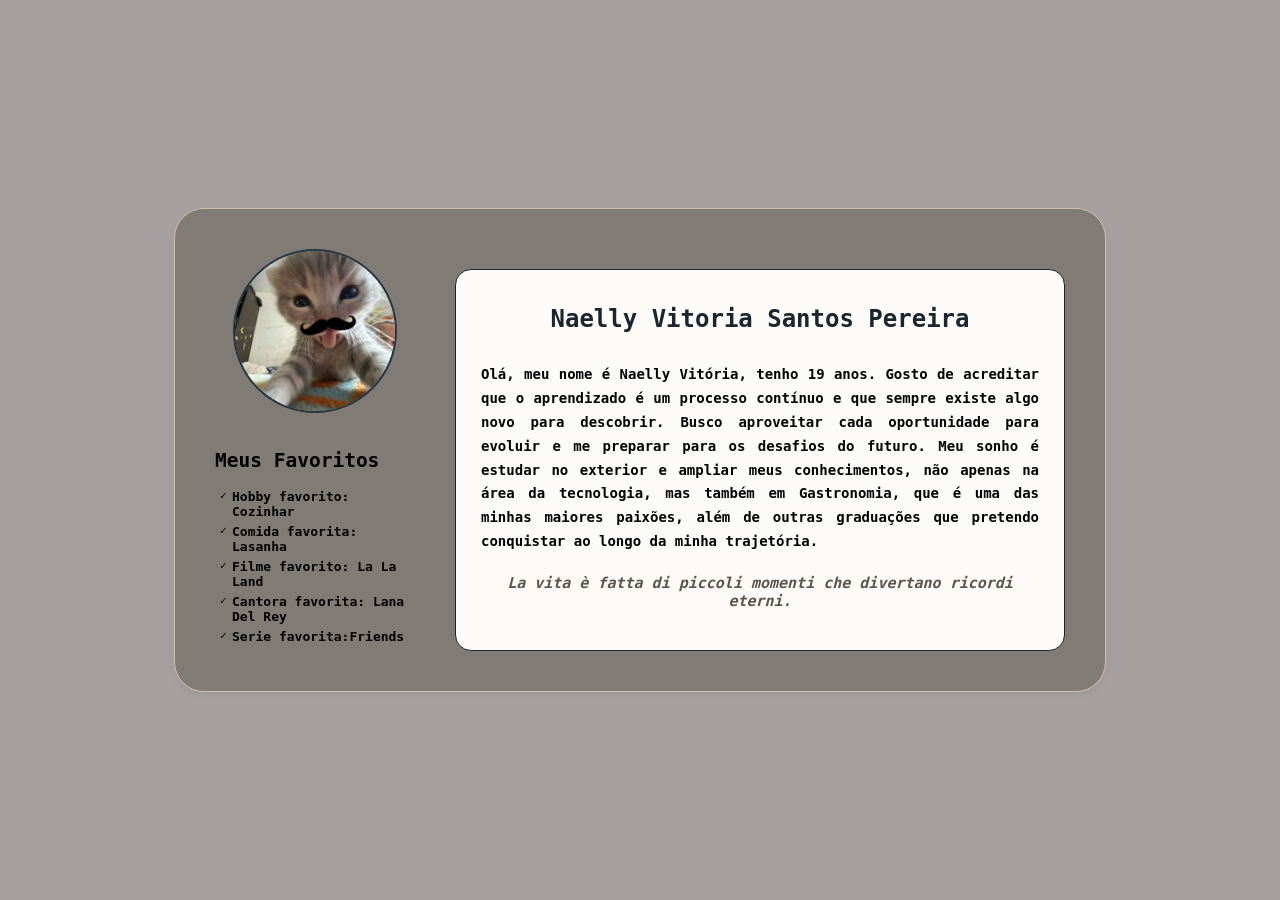
==== index.html @ 1352204e "Cartão-pessoal" ====
<!DOCTYPE html>
<html lang="pt-BR">
<head>
    <meta charset="UTF-8">
    <meta name="viewport" content="width=device-width, initial-scale=1.0">
    <title>Perfil Pessoal</title>
    <link rel="preconnect" href="https://fonts.googleapis.com">
    <link rel="preconnect" href="https://fonts.gstatic.com" crossorigin>
    <link href="https://fonts.googleapis.com/css2?family=Poppins:wght@300;400;600&display=swap" rel="stylesheet">
    <link rel="stylesheet" href="style.css">
</head>
<body>

    <div class="cartao-perfil">
        
        <div class="coluna-esquerda">
            <img src="gatinho.jpg" alt="Foto de Perfil" class="foto-redonda">
            
            <div class="meus-hobbies">
                <h2>Meus Favoritos</h2>
                <ul>
                <li><strong>Hobby favorito:</
                strong> Cozinhar</li>
                <li><strong>Comida favorita:</
                strong> Lasanha</li>
                <li><strong>Filme favorito:</strong> La La Land</li>
                <li><strong>Cantora favorita:</
                strong> Lana Del Rey</li>
                <li><strong>Serie favorita:</strong>Friends</li>
                </ul>
            </div>
        </div>
        
        <div class="coluna-direita">
        <div class="caixa-destaque"> 
            <h1 class="nome-titulo">Naelly Vitoria Santos Pereira</h1>
            
            <p class="texto-sobre">
                Olá, meu nome é Naelly Vitória, tenho 19 anos. Gosto de acreditar que o aprendizado é um processo contínuo e que sempre existe algo novo para descobrir. Busco aproveitar cada oportunidade para evoluir e me preparar para os desafios do futuro. Meu sonho é estudar no exterior e ampliar meus conhecimentos, não apenas na área da tecnologia, mas também em Gastronomia, que é uma das minhas maiores paixões, além de outras graduações que pretendo conquistar ao longo da minha trajetória.
            </p>
            <p class="frase-italiano">La vita è fatta di piccoli momenti che divertano ricordi eterni.</p>
        </div>
        </div>

    </div>

</body>
</html>
---- style.css ----
body {
    background-color: #a7a0a0; /* Tom de fundo levemente azulado/cinza */
    font-family: monospace;
    display: flex;
    justify-content: center;
    align-items: center;
    min-height: 100vh;
    margin: 0;
}

/* Caixa principal idêntica à do print */
.cartao-perfil {
    background-color: #817b75;
    border: 1px solid #d2c0ad;
    border-radius: 30px; /* Cantos bem arredondados */
    padding: 40px;
    max-width: 850px;
    width: 90%;
    box-shadow: 0 4px 10px rgba(0, 0, 0, 0.05);
    
    /* Ativa as duas colunas lado a lado */
    display: flex;
    gap: 40px; /* Espaço entre a esquerda e a direita */
    align-items: flex-start;
}

/* Configuração do lado esquerdo */
.coluna-esquerda {
    flex: 0 0 200px; /* Define um tamanho fixo para a coluna da foto */
    display: flex;
    flex-direction: column;
    align-items: center;
    text-align: left;
}

/* Deixa a foto totalmente redonda */
.foto-redonda {
    width: 160px;
    height: 160px;
    object-fit: cover;
    border-radius: 50%; /* 50% deixa redondo perfeito */
    border: 2px solid #263743;
    margin-bottom: 20px;
}

/* Estilo da listinha de Hobbies */
.meus-hobbies {
    width: 100%;
}

.meus-hobbies h3 {
    font-size: 16px;
    font-weight: 600;
    margin-bottom: 8px;
    color: #e09f9b;
}

.meus-hobbies ul {
    list-style-type: none; /* Remove as bolinhas padrão */
    padding-left: 5px;
    margin: 0;
}

.meus-hobbies li {
    font-size: 13px;
    color: black;
    margin-bottom: 5px;
    position: relative;
    padding-left: 12px;
}

/* Cria aquele mini tracinho/check antes do hobby */
.meus-hobbies li::before {
    content: "✓";
    position: absolute;
    left: 0;
    color: black;
    font-size: 11px;
}

/* Configuração do lado direito */
.coluna-direita {
    flex: 1; /* Ocupa o restante do espaço */
}

/* Título centralizado em relação ao texto dele */
.nome-titulo {
    font-size: 24px;
    font-weight: 600;
    color: #1a252f;
    text-align: center;
    margin-top: 10px;
    margin-bottom: 30px;
}

/* O texto descritivo */
.texto-sobre {
    font-size: 14px;
    line-height: 1.7;
    color: #000000;
    text-align: justify; /* Alinha o texto bonitinho dos dois lados */
    margin: 0;
}

.caixa-destaque {
    background-color: #fdfbf7; /* Cor de fundo da caixa */
    border: 1px solid #1f2021;  /* Borda sutil ao redor */
    border-radius: 16px;       /* Bordas arredondadas */
    padding: 25px;             /* Espaçamento interno para o texto não colar na borda */
    margin-top: 20px;          /* Espaço para não colar nos elementos de cima */
}

.caixa-destaque h2 {
    margin-top: 0;             /* Alinha o título "Sobre Mim" perfeitamente dentro da caixa */
}

.frase-italiano {
    font-style: italic;     /* Deixa em itálico */
    text-align: center;     /* Centraliza na tela */
    margin-top: 20px;       /* Dá um espaço para não grudar na caixinha de cima */
    color: #5b554e;         /* Cor cinza-escura puxada do gatinho */
    font-size: 15px;
    display: block;         /* Garante que ela vai ocupar uma linha própria */
}
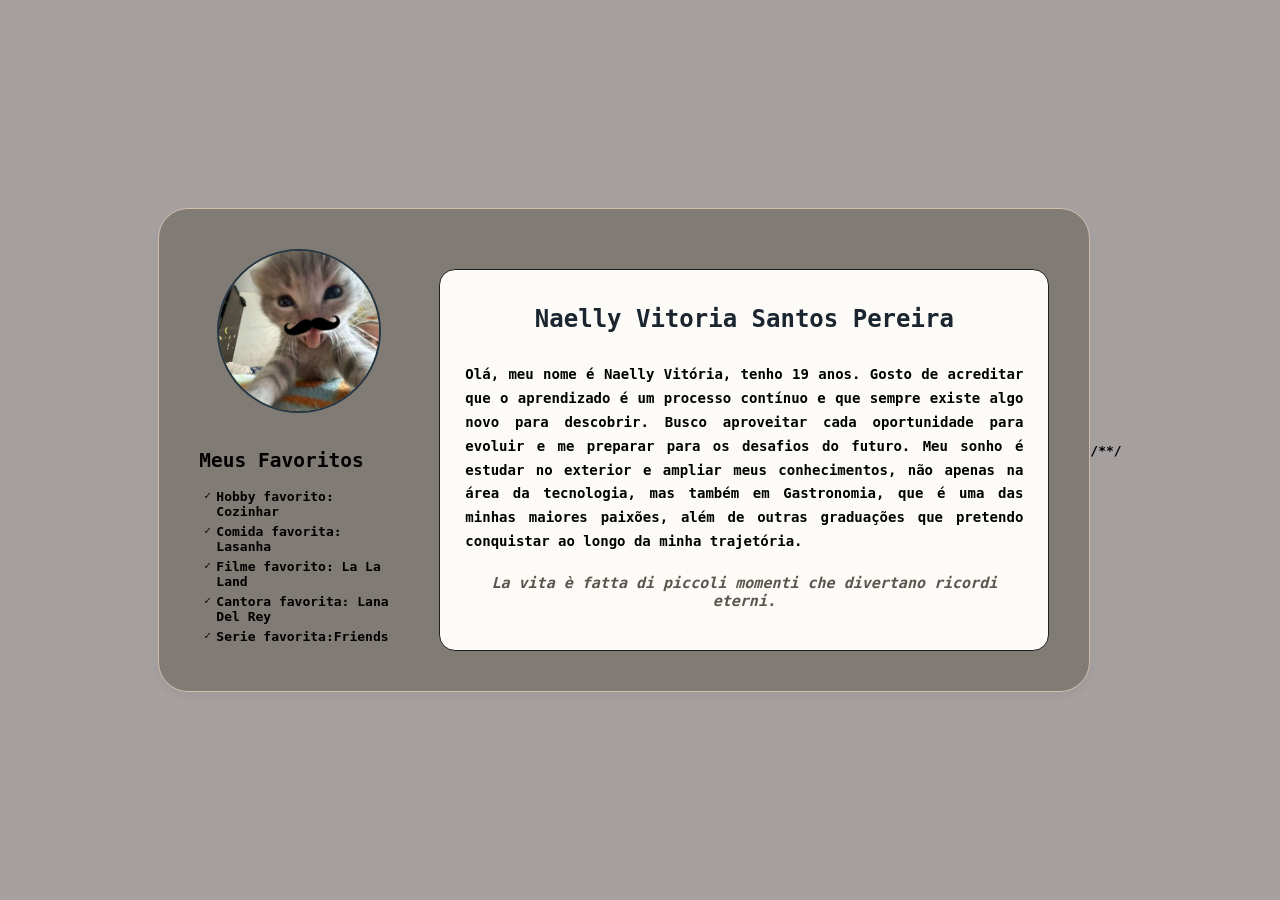
==== commit f2afd078: "cartao pessoal" ====
--- a/index.html
+++ b/index.html
@@ -44,5 +44,7 @@
 
     </div>
 
+    /**/
+
 </body>
 </html>
--- a/style.css
+++ b/style.css
@@ -17,6 +17,8 @@
     max-width: 850px;
     width: 90%;
     box-shadow: 0 4px 10px rgba(0, 0, 0, 0.05);
+
+    /**/
     
     /* Ativa as duas colunas lado a lado */
     display: flex;
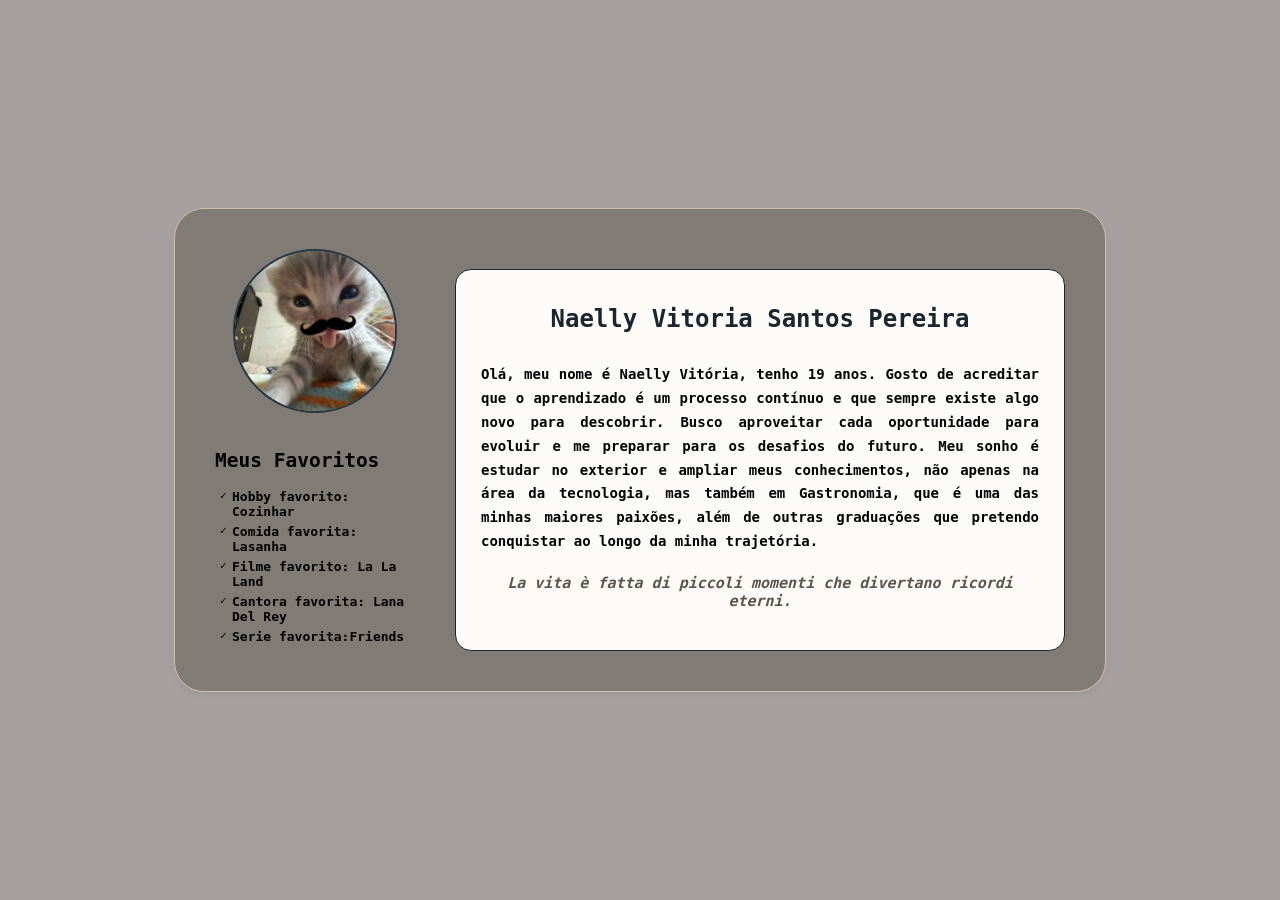
==== commit 42a93143: "cart-pessoal" ====
--- a/index.html
+++ b/index.html
@@ -14,7 +14,7 @@
     <div class="cartao-perfil">
         
         <div class="coluna-esquerda">
-            <img src="gatinho.jpg" alt="Foto de Perfil" class="foto-redonda">
+            <img src="gatinho.jpg.jpg" alt="Foto de Perfil" class="foto-redonda">
             
             <div class="meus-hobbies">
                 <h2>Meus Favoritos</h2>
@@ -44,7 +44,5 @@
 
     </div>
 
-    /**/
-
 </body>
 </html>
